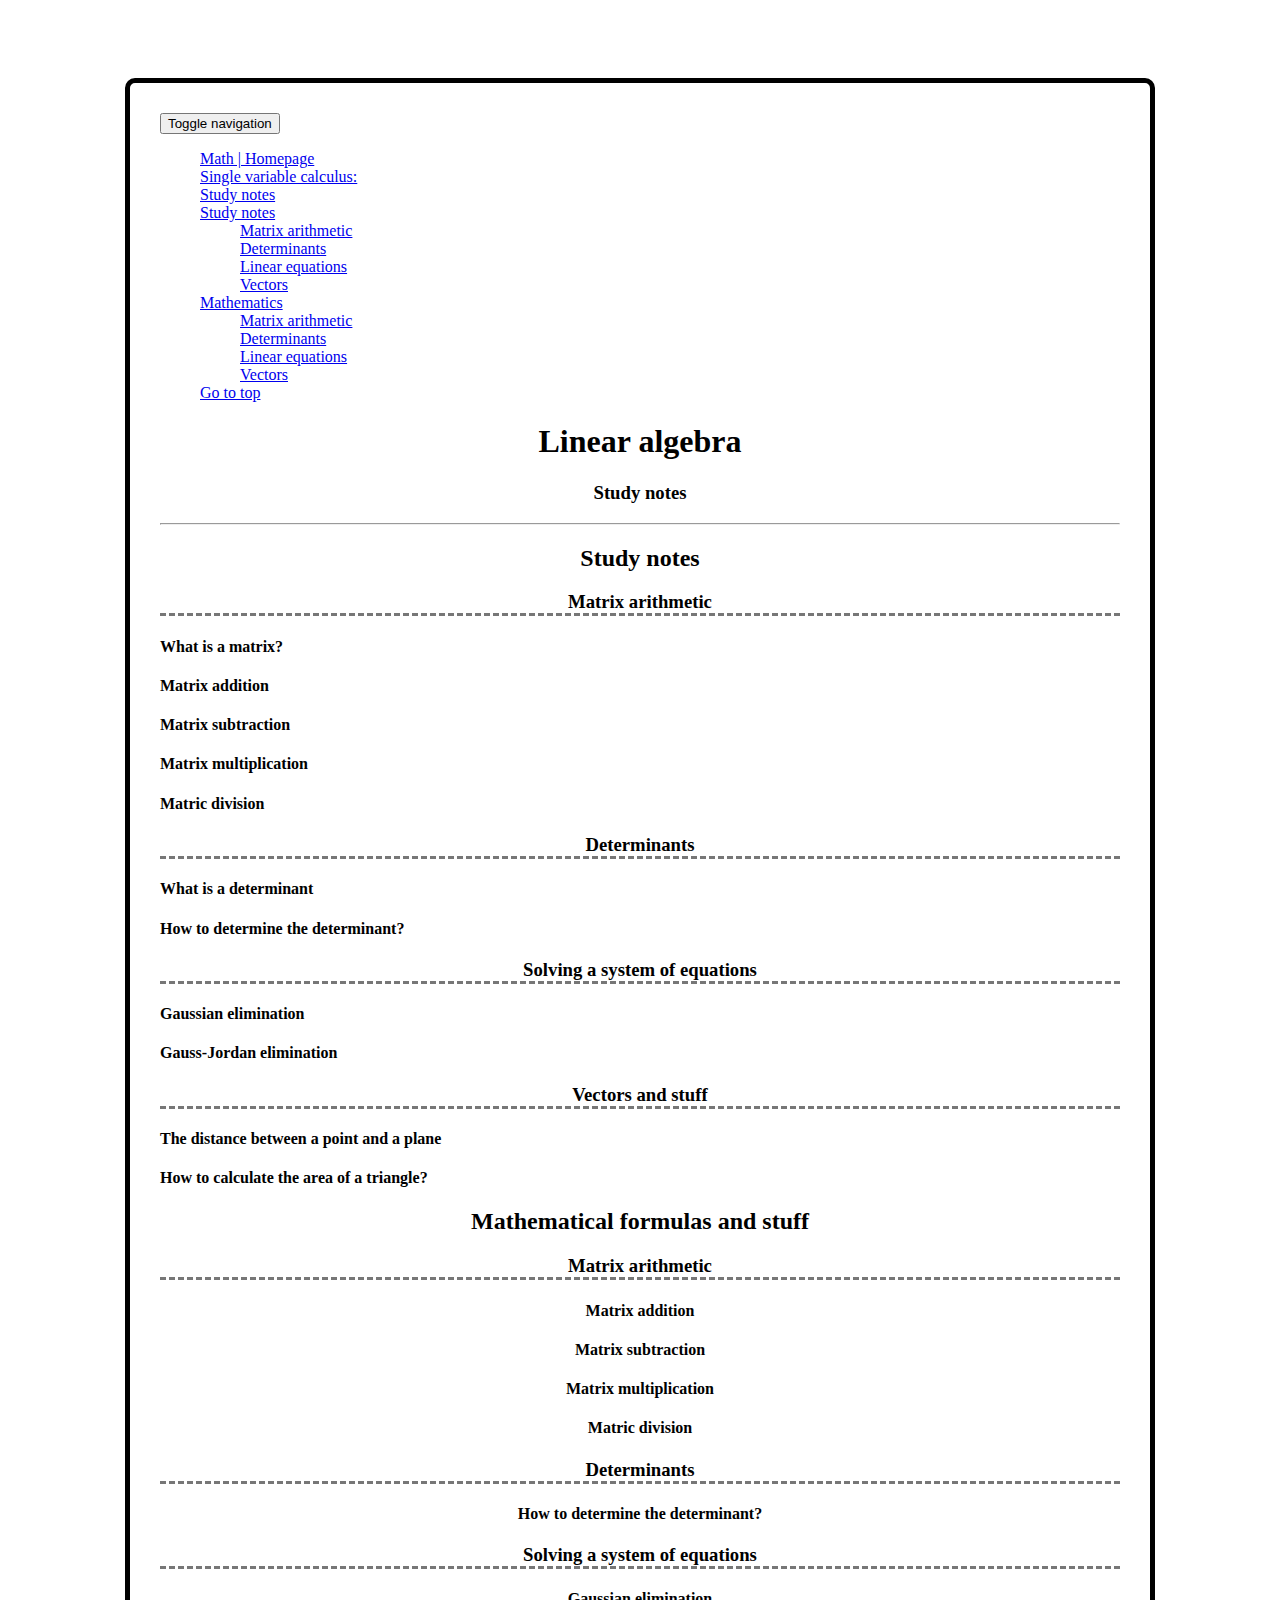
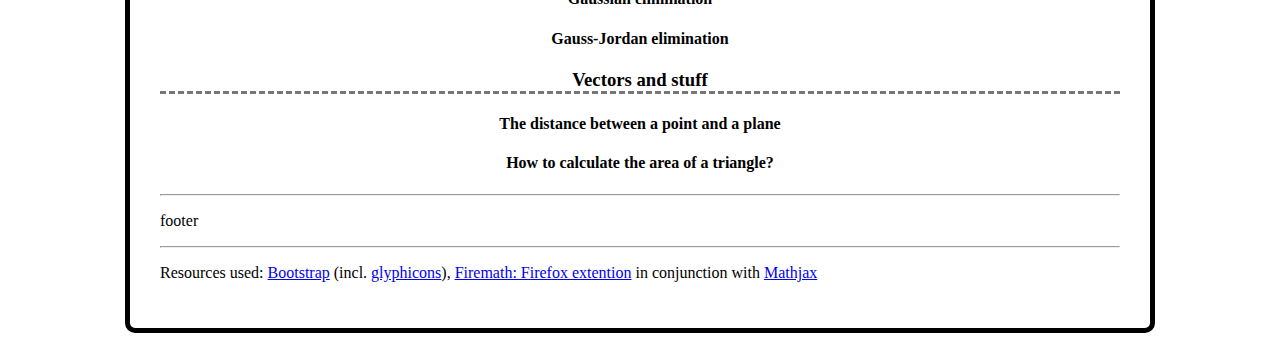
==== linear-algebra/index.html @ 80ca0ce9 "Initial commit 2" ====
<!DOCTYPE html>
<html>
	<head>
		<meta http-equiv="content-type" content="text/html; charset=utf-8">
		<!-- For Edge -->
		<meta http-equiv="X-UA-Compatible" content="IE=edge">
		<!-- -->
		<meta name="description" content="Your description goes here">
		<meta name="keywords" content="your,keywords,goes,here">
		<meta name="author" content="Your Name">
		<!-- Google fonts -->
		
		<!-- JQuery -->
		<script src="http://ajax.googleapis.com/ajax/libs/jquery/1.10.1/jquery.min.js"></script>
		<!-- JavaScript -->
			<!-- Remote -->
			<script src="https://maxcdn.bootstrapcdn.com/bootstrap/3.3.7/js/bootstrap.min.js" integrity="sha384-Tc5IQib027qvyjSMfHjOMaLkfuWVxZxUPnCJA7l2mCWNIpG9mGCD8wGNIcPD7Txa" crossorigin="anonymous"></script>
				<!-- MathJax -->
		<script type="text/javascript" async src="https://cdn.mathjax.org/mathjax/latest/MathJax.js?config=TeX-MML-AM_CHTML"></script>
			<!-- Local -->
			
		<!-- CSS -->
			<!-- Loads bootstrap -->
		<link rel="stylesheet" href="https://maxcdn.bootstrapcdn.com/bootstrap/3.3.6/css/bootstrap.min.css" integrity="sha384-1q8mTJOASx8j1Au+a5WDVnPi2lkFfwwEAa8hDDdjZlpLegxhjVME1fgjWPGmkzs7" crossorigin="anonymous"> <!-- Has to be loaded first, else overwritten -->
			<!-- Main CSS -->
		<link rel="stylesheet" href="../css/main.css"> <!-- Find out if i should add a media tag for a separate css for mobile -->
	<title>Study notes: Linear algebra</title>
</head>
<body id="top">
	<div class="container">
		<nav class="navbar navbar-fixed-top navbar-inverse"> <!-- Main navigation; navbar, static -->
			<div class="container-fluid  navbar-right">
				<!-- Brand and toggle get grouped for better mobile display -->
				<div class="navbar-header">
      				<button type="button" class="navbar-toggle collapsed" data-toggle="collapse" data-target="#bs-example-navbar-collapse-1" aria-expanded="false">
        				<span class="sr-only">Toggle navigation</span>
        				<span class="icon-bar"></span> <!-- Dash one -->
        				<span class="icon-bar"></span> <!-- Dash two -->
        				<span class="icon-bar"></span> <!-- Dash three -->
      				</button>
				</div>
				<!-- Collect the nav links, forms, and other content for toggling -->
				<div class="collapse navbar-collapse" id="bs-example-navbar-collapse-1">
      				<ul class="nav navbar-nav">
      					<li><a href="../index.html">Math | Homepage</a></li>
      					<li><a href="../single-variable-calculus/index.html">Single variable calculus: <br>Study notes</a></li>
      					<li class="dropdown"><a href="#" class="dropdown-toggle" data-toggle="dropdown" role="button" aria-haspopup="true" aria-expanded="false">Study notes<span class="caret"></span></a>
          					<ul class="dropdown-menu">
								<li><a href="#notes-matrix-arithmetic">Matrix arithmetic</a></li>
								<li><a href="#notes-determinants">Determinants</a></li>		
								<li><a href="#notes-linear-equations">Linear equations</a></li>					
			 					<li><a href="#notes-vectors">Vectors</a></li>
          					</ul>
        				</li>
						<li class="dropdown"><a href="#" class="dropdown-toggle" data-toggle="dropdown" role="button" aria-haspopup="true" aria-expanded="false">Mathematics<span class="caret"></span></a>
          					<ul class="dropdown-menu">
          						<li><a href="#math-matrix-arithmetic">Matrix arithmetic</a></li>
          						<li><a href="#math-determinants">Determinants</a></li>
          						<li><a href="#math-linear-equations">Linear equations</a></li>
          						<li><a href="#math-vectors">Vectors</a></li>
          					</ul>
          				</li>
          				<li><a href="#top">Go to top</a></li> <!-- Go to top of page -->
					</ul>
				</div>
			</div>
		</nav> <!-- Nav ends -->
		<div class="row"> <!-- Page heading -->
			<div class="col-md-12"> <!-- Takes upp 100% row -->
				<div class="page-title">
					<h1>Linear algebra</h1>
						<h3>Study notes</h3>
				</div>
			</div>
		</div> <!-- Page heading ends -->
		<div class="row"> <!-- Section divider -->
			<div class="col-md-12">
				<hr> <!-- Horizontal rule -->
			</div>
		</div>
		<div class="row"> <!-- Study notes -->
			<div class="col-md-6"> <!-- Takes up 50% of row-->
				<h2 class="header-section" id="#">Study notes</h2>
					<h3 class="intraheader-section" id="notes-matrix-arithmetic">Matrix arithmetic</h3>
						<p></p>
						<h4>What is a matrix?</h4>
							<p></p>
						<h4>Matrix addition</h4>
							<p></p>
						<h4>Matrix subtraction</h4>
							<p></p>
						<h4>Matrix multiplication</h4>
							<p></p>
						<h4>Matric division</h4>
							<p></p>
					<h3 class="intraheader-section" id="notes-determinants">Determinants</h3>
						<p></p>
						<h4>What is a determinant</h4>
							<p></p>
						<h4>How to determine the determinant?</h4>
							<p></p>
					<h3 class="intraheader-section" id="notes-linear-equations">Solving a system of equations</h3>
						<p></p>
						<h4>Gaussian elimination</h4>
							<p></p>
						<h4>Gauss-Jordan elimination</h4>
							<p></p>
					<h3 class="intraheader-section" id="notes-vectors">Vectors and stuff</h3>
						<p></p>
						<h4>The distance between a point and a plane</h4>
							<p></p>
						<h4>How to calculate the area of a triangle?</h4>
							<p></p>
			</div>
			<div class="col-md-6"> <!-- Takes up 50% of row -->
				<h2 class="header-section" id="#">Mathematical formulas and stuff</h2>
					<h3 class="intraheader-section" id="math-matrix-arithmetic">Matrix arithmetic</h3>
						<h4 class="header-section">Matrix addition</h4>
						<h4 class="header-section">Matrix subtraction</h4>
						<h4 class="header-section">Matrix multiplication</h4>
						<h4 class="header-section">Matric division</h4>
					<h3 class="intraheader-section" id="math-determinants">Determinants</h3>
						<h4 class="header-section">How to determine the determinant?</h4>
					<h3 class="intraheader-section" id="math-linear-equations">Solving a system of equations</h3>
						<h4 class="header-section">Gaussian elimination</h4>
						<h4 class="header-section">Gauss-Jordan elimination</h4>
					<h3 class="intraheader-section" id="math-vectors">Vectors and stuff</h3>
						<h4 class="header-section">The distance between a point and a plane</h4>
						<h4 class="header-section">How to calculate the area of a triangle?</h4>
			</div>
		</div>
		<div class="row"> <!-- Section divider -->
			<div class="col-md-12">
				<hr> <!-- Horizontal rule -->
			</div>
		</div>
		<div class="row">
			<div class="col-md-12">
				<p>footer</p>
			</div>
		</div>
		<div class="row"> <!-- Section divider -->
			<div class="col-md-12">
				<hr> <!-- Horizontal rule -->
			</div>
		</div>
		<div class="row">
			<div class="col-md-12">
				<p>Resources used: 
					<a href="https://getbootstrap.com" target="_blank" title="Go to bootstrap website | new tab">Bootstrap</a> (incl. 
					<a href="https://getbootstrap.com/components/#glyphicons" target="_blank" title="Go to Bootstrap: glyphicons | new tab">glyphicons</a>), 
					<a href="www.firemath.info" target="_blank" title="Go to firemath | new tab">Firemath: Firefox extention</a> in conjunction with 
					<a href="https://www.mathjax.org/" target="_blank" title="Go to mathjax website | new tab">Mathjax</a></p>
			</div>
		</div>
	</div>
</body>
</html>
---- css/main.css ----
body {
	padding-top: 70px;
}
.container {
	max-width: 960px;
	padding: 30px;
	border-radius: 10px;
	border: 5px solid black;
	margin: auto;
}
.page-title {
	padding: 0;
	text-align: center;
}
hr {
	display: block;
    margin-top: 0.5em;
    margin-bottom: 0.5em;
    margin-left: auto;
    margin-right: auto;
    border-style: inset;
    border-width: 1px;
}
.header-section {
	padding: 0;
	text-align: center;
}
.intraheader-section {
	border-width: 5px;
	border-bottom: dashed;
	border-color: #777;
	padding: 0;
	text-align: center;
}
ul {
	list-style: none;
}
.completed {
	padding: 0;
	margin: 5px;
	float: right;
}
.top {
	margin: 5px;
}
.top a {
	color: white;
}
.footer {
	
}
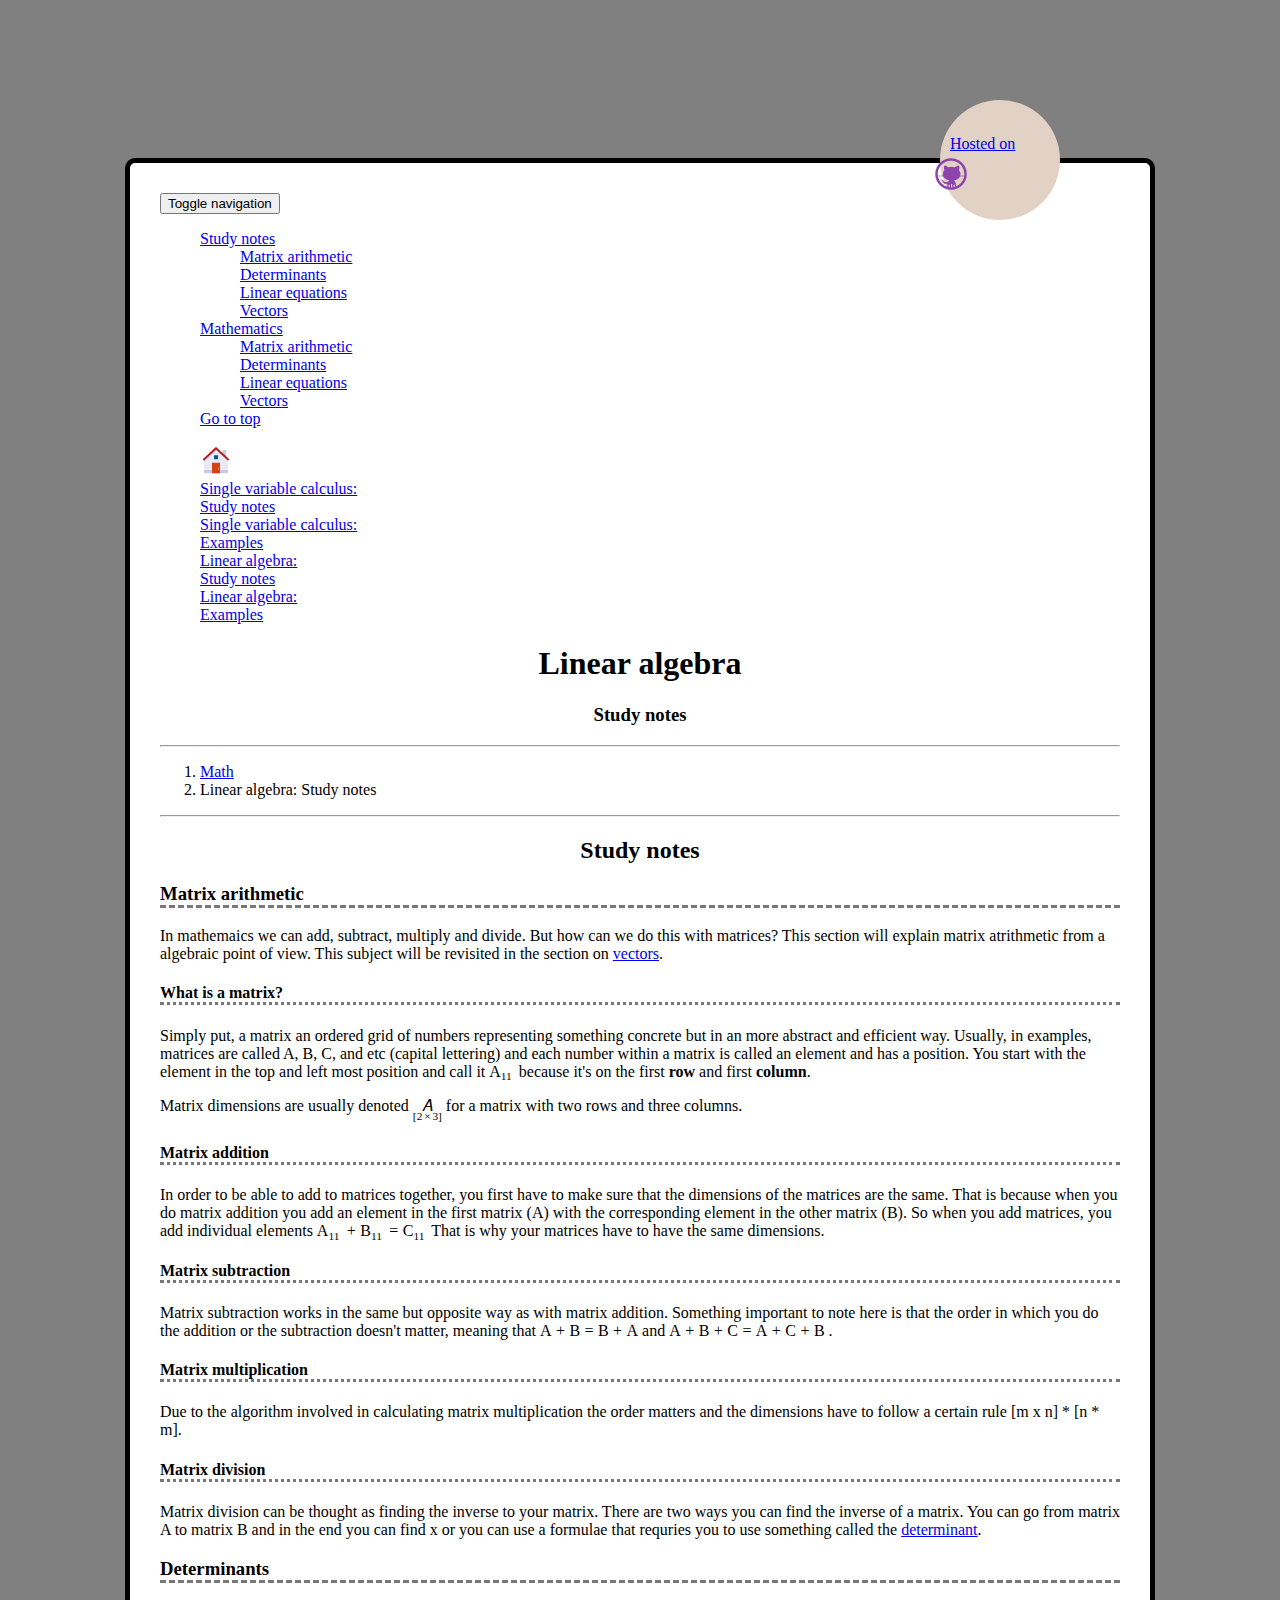
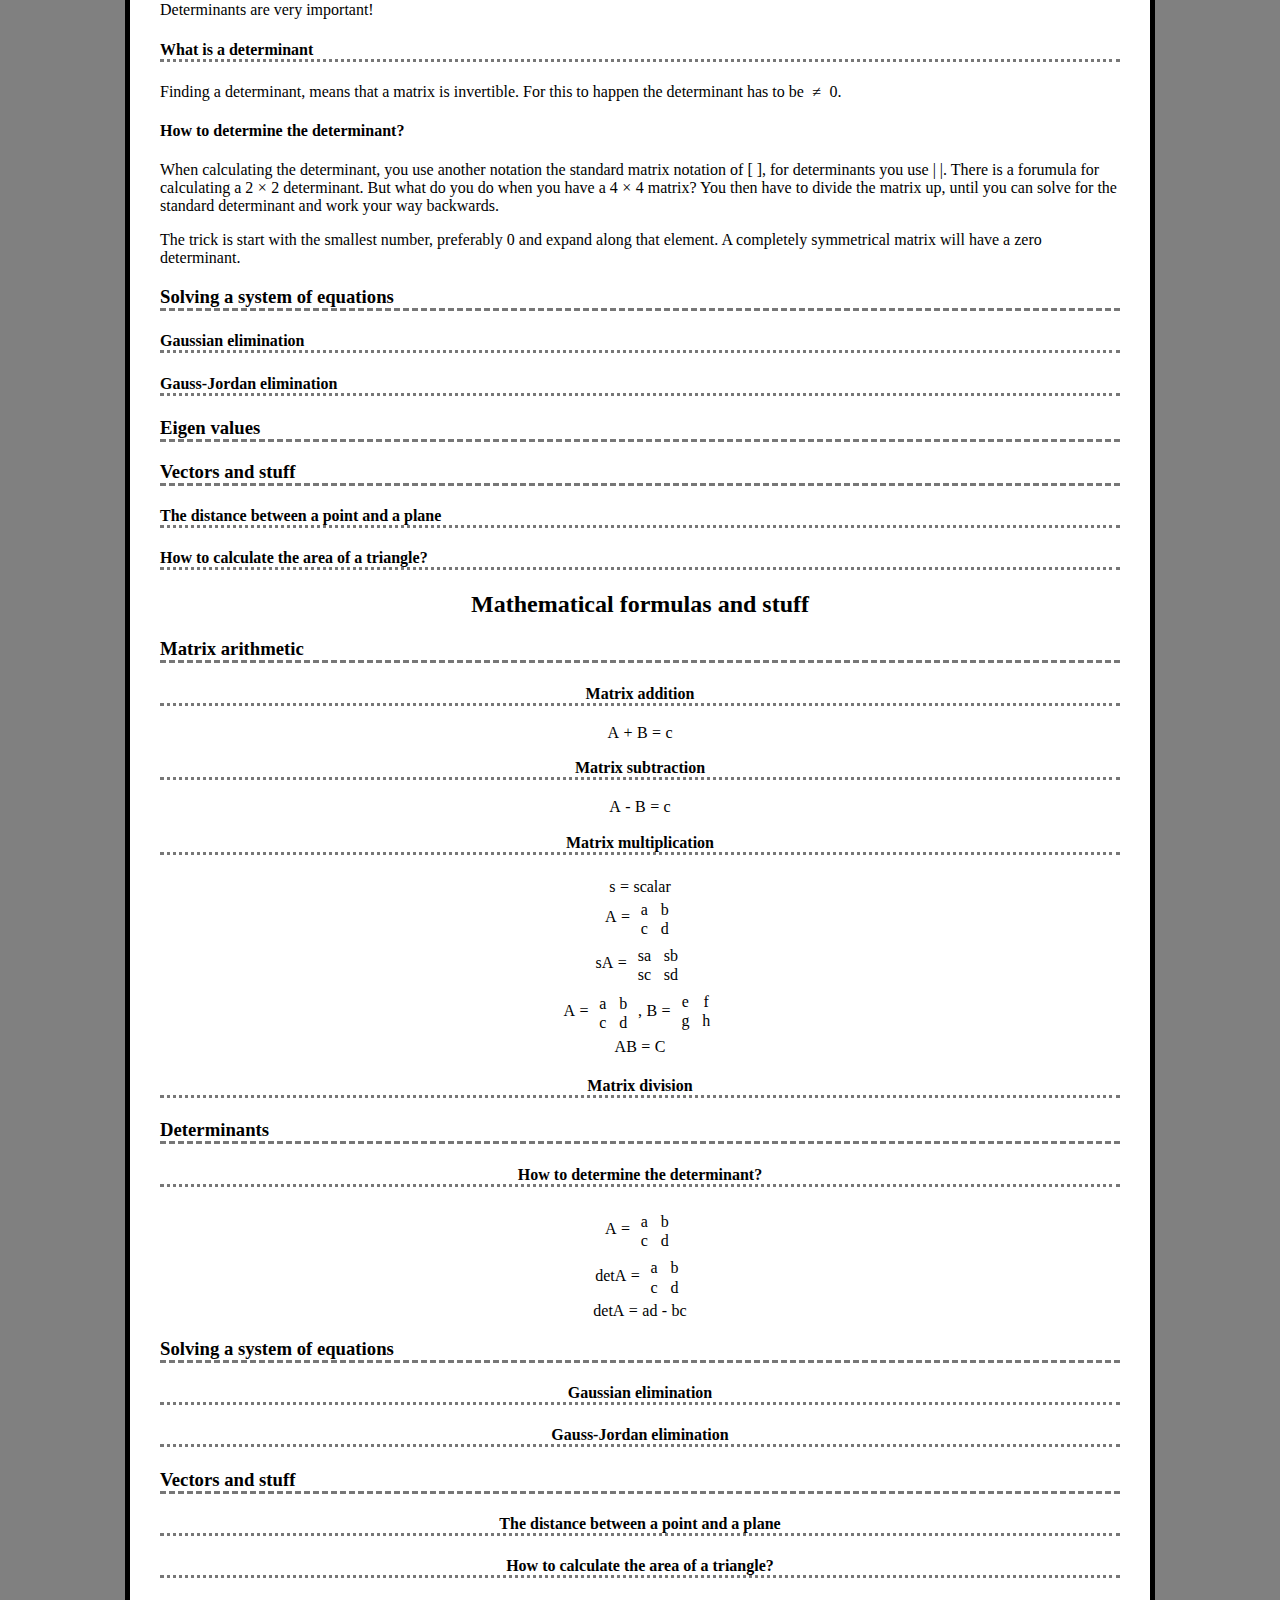
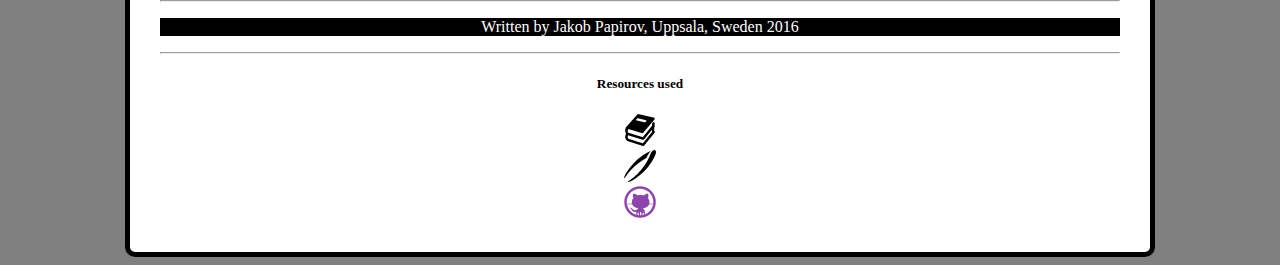
==== commit 520f3f7b: "Major update" ====
--- a/linear-algebra/index.html
+++ b/linear-algebra/index.html
@@ -2,6 +2,7 @@
 <html>
 	<head>
 		<meta http-equiv="content-type" content="text/html; charset=utf-8">
+		<link rel="icon" href="../graphics/Pi-32.png" type="image/x-icon">
 		<!-- For Edge -->
 		<meta http-equiv="X-UA-Compatible" content="IE=edge">
 		<!-- -->
@@ -28,43 +29,61 @@
 </head>
 <body id="top">
 	<div class="container">
-		<nav class="navbar navbar-fixed-top navbar-inverse"> <!-- Main navigation; navbar, static -->
-			<div class="container-fluid  navbar-right">
+		<nav class="navbar navbar-fixed-top navbar-inverse"> <!-- Main navigation; navbar, fixed -->
+			<div class="container-fluid">
 				<!-- Brand and toggle get grouped for better mobile display -->
 				<div class="navbar-header">
-      				<button type="button" class="navbar-toggle collapsed" data-toggle="collapse" data-target="#bs-example-navbar-collapse-1" aria-expanded="false">
-        				<span class="sr-only">Toggle navigation</span>
-        				<span class="icon-bar"></span> <!-- Dash one -->
-        				<span class="icon-bar"></span> <!-- Dash two -->
-        				<span class="icon-bar"></span> <!-- Dash three -->
-      				</button>
+      		<button type="button" class="navbar-toggle collapsed" data-toggle="collapse" data-target="#bs-example-navbar-collapse-1" aria-expanded="false">
+        		<span class="sr-only">Toggle navigation</span>
+        		<span class="icon-bar"></span> <!-- Dash one -->
+        		<span class="icon-bar"></span> <!-- Dash two -->
+        		<span class="icon-bar"></span> <!-- Dash three -->
+      		</button>
 				</div>
 				<!-- Collect the nav links, forms, and other content for toggling -->
 				<div class="collapse navbar-collapse" id="bs-example-navbar-collapse-1">
-      				<ul class="nav navbar-nav">
-      					<li><a href="../index.html">Math | Homepage</a></li>
-      					<li><a href="../single-variable-calculus/index.html">Single variable calculus: <br>Study notes</a></li>
-      					<li class="dropdown"><a href="#" class="dropdown-toggle" data-toggle="dropdown" role="button" aria-haspopup="true" aria-expanded="false">Study notes<span class="caret"></span></a>
-          					<ul class="dropdown-menu">
+      		<ul class="nav navbar-nav navbar-right">
+      			<li class="dropdown"><a href="#" class="dropdown-toggle" data-toggle="dropdown" role="button" aria-haspopup="true" aria-expanded="false">Study notes<span class="caret"></span></a>
+          		<ul class="dropdown-menu">
 								<li><a href="#notes-matrix-arithmetic">Matrix arithmetic</a></li>
 								<li><a href="#notes-determinants">Determinants</a></li>		
 								<li><a href="#notes-linear-equations">Linear equations</a></li>					
 			 					<li><a href="#notes-vectors">Vectors</a></li>
-          					</ul>
-        				</li>
+          			</ul>
+        		</li>
 						<li class="dropdown"><a href="#" class="dropdown-toggle" data-toggle="dropdown" role="button" aria-haspopup="true" aria-expanded="false">Mathematics<span class="caret"></span></a>
-          					<ul class="dropdown-menu">
-          						<li><a href="#math-matrix-arithmetic">Matrix arithmetic</a></li>
-          						<li><a href="#math-determinants">Determinants</a></li>
-          						<li><a href="#math-linear-equations">Linear equations</a></li>
-          						<li><a href="#math-vectors">Vectors</a></li>
-          					</ul>
-          				</li>
-          				<li><a href="#top">Go to top</a></li> <!-- Go to top of page -->
+          		<ul class="dropdown-menu">
+          			<li><a href="#math-matrix-arithmetic">Matrix arithmetic</a></li>
+          			<li><a href="#math-determinants">Determinants</a></li>
+          			<li><a href="#math-linear-equations">Linear equations</a></li>
+          			<li><a href="#math-vectors">Vectors</a></li>
+          		</ul>
+          	</li>
+          	<li><a href="#top">Go to top</a></li> <!-- Go to top of page -->
+					</ul>
+					<ul class="nav navbar-nav navbar-left">
+					  <li><a href="../index.html"><img src="../graphics/Home-32.png" alt="Go to homepage" title="Go to homepage"></a></li>
+            <li><a href="../single-variable-calculus/index.html">Single variable calculus: <br>Study notes</a></li>
+            <li><a href="../single-variable-calculus/examples.html">Single variable calculus: <br>Examples</a></li>
+            <li><a href="../linear-algebra/index.html">Linear algebra: <br>Study notes</a></li>
+            <li><a href="../linear-algebra/examples.html">Linear algebra: <br>Examples</a></li>
 					</ul>
 				</div>
 			</div>
-		</nav> <!-- Nav ends -->
+		</nav>  <!-- Main navigation; navbar, static ends -->
+		<div class="github-box"> <!-- GitHub box -->
+      <div class="github-circle"> <!-- GitHub circle -->
+        <div class="row">
+          <div class="col-md-6 github-repo">
+            <a href="https://github.com/JakobPapirov/math" target="_blank" title="The repository!">Hosted on</a>
+          </div>
+          <div class="col-md-6 github-site">
+            <a href="https://github.com/" target="_blank" title="GitHub <3">
+            <img class="github-img" src="../graphics/GitHub-32.png" alt="GitHub" title="GitHub <3"></a>
+          </div>
+        </div>
+      </div> <!-- GitHub circle ends -->
+    </div> <!-- GitHub box ends -->
 		<div class="row"> <!-- Page heading -->
 			<div class="col-md-12"> <!-- Takes upp 100% row -->
 				<div class="page-title">
@@ -78,81 +97,187 @@
 				<hr> <!-- Horizontal rule -->
 			</div>
 		</div>
+		<div class="row">
+			<div class="col-md-12">
+				<ol class="breadcrumb">
+          <li><a href="../index.html" title="Home">Math</a></li>
+          <li class="active" title="You are here!">Linear algebra: Study notes</li>
+        </ol>
+			</div>
+		</div>
+		<div class="row"> <!-- Section divider -->
+			<div class="col-md-12">
+				<hr> <!-- Horizontal rule -->
+			</div>
+		</div>
 		<div class="row"> <!-- Study notes -->
 			<div class="col-md-6"> <!-- Takes up 50% of row-->
-				<h2 class="header-section" id="#">Study notes</h2>
-					<h3 class="intraheader-section" id="notes-matrix-arithmetic">Matrix arithmetic</h3>
+				<h2 class="header-section" id="notes">Study notes</h2>
+					<h3 class="between-sections" id="notes-matrix-arithmetic">Matrix arithmetic</h3>
+						<p>In mathemaics we can add, subtract, multiply and divide. But how can we do this with matrices? This section will explain matrix atrithmetic from a algebraic point of view. This subject will be revisited in the section on <a href="#notes-vectors">vectors</a>.</p>
+						<h4 class="inbetween-sections">What is a matrix?</h4>
+							<p>Simply put, a matrix an ordered grid of numbers representing something concrete but in an more abstract and efficient way. Usually, in examples, matrices are called A, B, C, and etc (capital lettering) and each number within a matrix is called an element and has a position. You start with the element in the top and left most position and call it 
+								<math display="inline"> <!-- A_11 -->
+								<mstyle displaystyle="true">
+									<msub>      <mrow>        <mi> A </mi>      </mrow>      <mrow>        <mn> 11 </mn>      </mrow>    </msub>
+								</mstyle>
+								</math>
+							because it's on the first <strong>row</strong> and first <strong>column</strong>.</p>
+							<p>Matrix dimensions are usually denoted 
+								<math display="inline"> <!-- [2x3] --> 
+									<mstyle displaystyle="true">
+										<mrow>  <munder>        <mrow>          <mi>A</mi><mo>&ApplyFunction;</mo>        </mrow>      <mrow>        <mo>[</mo>        <mn>2</mn>        <mo>&times;</mo>        <mn>3</mn>        <mo>]</mo>      </mrow>  </munder></mrow>
+									</mstyle>
+								</math>
+							for a matrix with two rows and three columns.</p>
+						<h4 class="inbetween-sections">Matrix addition</h4>
+							<p>In order to be able to add to matrices together, you first have to make sure that the dimensions of the matrices are the same. That is because when you do matrix addition you add an element in the first matrix (A) with the corresponding element in the other matrix (B).
+							So when you add matrices, you add individual elements 
+								<math display="inline"><!-- A_11 + B_11 = C_11-->
+									<mstyle displaystyle="true">
+									<msub>      <mrow>        <mi> A </mi>      </mrow>      <mrow>        <mn> 11 </mn>      </mrow>
+									</msub> <mo> + </mo>
+									<msub>      <mrow>        <mi> B </mi>      </mrow>      <mrow>        <mn> 11 </mn>      </mrow>    </msub>
+									<mo> = </mo>
+									<msub>      <mrow>        <mi> C </mi>      </mrow>      <mrow>        <mn> 11 </mn>      </mrow>
+									</msub>
+									</mstyle>
+								</math>
+							That is why your matrices have to have the same dimensions.
+							</p>
+						<h4 class="inbetween-sections">Matrix subtraction</h4>
+							<p>Matrix subtraction works in the same but opposite way as with matrix addition. Something important to note here is that the order in which you do the addition or the subtraction doesn't matter, meaning that 
+								<math display="inline">
+									<mstyle displaystyle="true">
+										<mi> A </mi>    <mo> + </mo>    <mi> B </mi>    <mo> = </mo>    <mi> B </mi>    <mo> + </mo>    <mi> A </mi>
+									</mstyle>
+								</math>
+							and
+								<math display="inline">
+									<mstyle displaystyle="true">
+										<mfenced>      <mrow>        <mi> A </mi>        <mo> + </mo>        <mi> B </mi>      </mrow>    </mfenced>    <mo> + </mo>    <mi> C </mi>    <mo> = </mo>    <mfenced>      <mrow>        <mi> A </mi>        <mo> + </mo>        <mi> C </mi>      </mrow>    </mfenced>    <mo> + </mo>    <mi> B </mi>
+									</mstyle>
+								</math>
+							.</p>
+						<h4 class="inbetween-sections">Matrix multiplication</h4>
+							<p>Due to the algorithm involved in calculating matrix multiplication the order matters and the dimensions have to follow a certain rule [m x n] * [n * m].</p>
+						<h4 class="inbetween-sections">Matrix division</h4>
+							<p>Matrix division can be thought as finding the inverse to your matrix. There are two ways you can find the inverse of a matrix. You can go from matrix A to matrix B and in the end you can find x or you can use a formulae that requries you to use something called the <a href="#notes-determinants">determinant</a>.</p>
+					<h3 class="between-sections" id="notes-determinants">Determinants</h3>
+						<p>Determinants are very important!</p>
+						<h4 class="inbetween-sections">What is a determinant</h4>
+							<p>Finding a determinant, means that a matrix is invertible. For this to happen the determinant has to be 
+								<math display="inline">
+									<mstyle displaystyle="true">
+										<mo> &#x2260;<!--not equal to--> </mo>
+									</mstyle>
+								</math>
+							0.</p>
+						<h4>How to determine the determinant?</h4>
+							<p>When calculating the determinant, you use another notation the standard matrix notation of [ ], for determinants you use | |. There is a forumula for calculating a 
+								<math display="inline">
+									<mstyle displaystyle="true">
+										<mfenced open="[" close="]">      <mrow>        <mn> 2 </mn>        <mo> &#x00D7;<!--multiplication sign--> </mo>        <mn> 2 </mn>      </mrow>    </mfenced> 
+									</mstyle>
+								</math>
+							determinant. But what do you do when you have a 
+								<math display="inline">
+									<mstyle displaystyle="true">
+										<mfenced open="[" close="]">      <mrow>        <mn> 4 </mn>        <mo> &#x00D7;<!--multiplication sign--> </mo>        <mn> 4 </mn>      </mrow>    </mfenced> 
+									</mstyle>
+								</math>
+								matrix? You then have to divide the matrix up, until you can solve for the standard determinant and work your way backwards.</p>
+								<p>The trick is start with the smallest number, preferably 0 and expand along that element. A completely symmetrical matrix will have a zero determinant.</p>
+					<h3 class="between-sections" id="notes-linear-equations">Solving a system of equations</h3>
 						<p></p>
-						<h4>What is a matrix?</h4>
-							<p></p>
-						<h4>Matrix addition</h4>
-							<p></p>
-						<h4>Matrix subtraction</h4>
-							<p></p>
-						<h4>Matrix multiplication</h4>
-							<p></p>
-						<h4>Matric division</h4>
-							<p></p>
-					<h3 class="intraheader-section" id="notes-determinants">Determinants</h3>
+						<h4 class="inbetween-sections">Gaussian elimination</h4>
+							<p></p>
+						<h4 class="inbetween-sections">Gauss-Jordan elimination</h4>
+							<p></p>
+					<h3 class="between-sections">Eigen values</h3>
+					<h3 class="between-sections" id="notes-vectors">Vectors and stuff</h3>
 						<p></p>
-						<h4>What is a determinant</h4>
-							<p></p>
-						<h4>How to determine the determinant?</h4>
-							<p></p>
-					<h3 class="intraheader-section" id="notes-linear-equations">Solving a system of equations</h3>
-						<p></p>
-						<h4>Gaussian elimination</h4>
-							<p></p>
-						<h4>Gauss-Jordan elimination</h4>
-							<p></p>
-					<h3 class="intraheader-section" id="notes-vectors">Vectors and stuff</h3>
-						<p></p>
-						<h4>The distance between a point and a plane</h4>
-							<p></p>
-						<h4>How to calculate the area of a triangle?</h4>
+						<h4 class="inbetween-sections">The distance between a point and a plane</h4>
+							<p></p>
+						<h4 class="inbetween-sections">How to calculate the area of a triangle?</h4>
 							<p></p>
 			</div>
 			<div class="col-md-6"> <!-- Takes up 50% of row -->
-				<h2 class="header-section" id="#">Mathematical formulas and stuff</h2>
-					<h3 class="intraheader-section" id="math-matrix-arithmetic">Matrix arithmetic</h3>
-						<h4 class="header-section">Matrix addition</h4>
-						<h4 class="header-section">Matrix subtraction</h4>
-						<h4 class="header-section">Matrix multiplication</h4>
-						<h4 class="header-section">Matric division</h4>
-					<h3 class="intraheader-section" id="math-determinants">Determinants</h3>
-						<h4 class="header-section">How to determine the determinant?</h4>
-					<h3 class="intraheader-section" id="math-linear-equations">Solving a system of equations</h3>
-						<h4 class="header-section">Gaussian elimination</h4>
-						<h4 class="header-section">Gauss-Jordan elimination</h4>
-					<h3 class="intraheader-section" id="math-vectors">Vectors and stuff</h3>
-						<h4 class="header-section">The distance between a point and a plane</h4>
-						<h4 class="header-section">How to calculate the area of a triangle?</h4>
-			</div>
-		</div>
-		<div class="row"> <!-- Section divider -->
-			<div class="col-md-12">
-				<hr> <!-- Horizontal rule -->
-			</div>
-		</div>
-		<div class="row">
-			<div class="col-md-12">
-				<p>footer</p>
-			</div>
-		</div>
-		<div class="row"> <!-- Section divider -->
-			<div class="col-md-12">
-				<hr> <!-- Horizontal rule -->
-			</div>
-		</div>
-		<div class="row">
-			<div class="col-md-12">
-				<p>Resources used: 
-					<a href="https://getbootstrap.com" target="_blank" title="Go to bootstrap website | new tab">Bootstrap</a> (incl. 
-					<a href="https://getbootstrap.com/components/#glyphicons" target="_blank" title="Go to Bootstrap: glyphicons | new tab">glyphicons</a>), 
-					<a href="www.firemath.info" target="_blank" title="Go to firemath | new tab">Firemath: Firefox extention</a> in conjunction with 
-					<a href="https://www.mathjax.org/" target="_blank" title="Go to mathjax website | new tab">Mathjax</a></p>
-			</div>
-		</div>
-	</div>
+				<h2 class="header-section" id="formulas">Mathematical formulas and stuff</h2>
+					<h3 class="between-sections" id="math-matrix-arithmetic">Matrix arithmetic</h3>
+						<h4 class="header-section inbetween-sections">Matrix addition</h4>
+							<math display="block">
+								<mstyle displaystyle="true">
+									<mi> A </mi>    <mo> + </mo>    <mi> B </mi>    <mo> = </mo>    <mi> c </mi>
+								</mstyle>
+							</math>
+						<h4 class="header-section inbetween-sections">Matrix subtraction</h4>
+							<math display="block">
+								<mstyle displaystyle="true">
+									<mi> A </mi>    <mo> - </mo>    <mi> B </mi>    <mo> = </mo>    <mi> c </mi> 
+								</mstyle>
+							</math>
+						<h4 class="header-section inbetween-sections">Matrix multiplication</h4>
+							<math display="block">
+								<mstyle displaystyle="true">
+									<mtable columnalign="left">      <mtr>        <mtd>          <mi> s </mi>          <mo> = </mo>          <mi> s </mi>          <mi> c </mi>          <mi> a </mi>          <mi> l </mi>          <mi> a </mi>          <mi> r </mi>        </mtd>      </mtr>      <mtr>        <mtd>          <mi> A </mi>          <mo> = </mo>          <mfenced open="[" close="]">            <mrow>              <mtable>                <mtr>                  <mtd>                    <mi> a </mi>                  </mtd>                  <mtd>                    <mi> b </mi>                  </mtd>                </mtr>                <mtr>                  <mtd>                    <mi> c </mi>                  </mtd>                  <mtd>                    <mi> d </mi>                  </mtd>                </mtr>              </mtable>            </mrow>          </mfenced>        </mtd>      </mtr>      <mtr>        <mtd>          <mi> s </mi>          <mi> A </mi>          <mo> = </mo>          <mfenced open="[" close="]">            <mrow>              <mtable>                <mtr>                  <mtd>                    <mi> s </mi>                    <mi> a </mi>                  </mtd>                  <mtd>                    <mi> s </mi>                    <mi> b </mi>                  </mtd>                </mtr>                <mtr>                  <mtd>                    <mi> s </mi>                    <mi> c </mi>                  </mtd>                  <mtd>                    <mi> s </mi>                    <mi> d </mi>                  </mtd>                </mtr>              </mtable>            </mrow>          </mfenced>        </mtd>      </mtr>    </mtable>
+								</mstyle>
+							</math>
+							<math display="block">
+								<mstyle displaystyle="true">
+									<mtable columnalign="left">      <mtr>        <mtd>          <mi> A </mi>          <mo> = </mo>          <mfenced open="[" close="]">
+      							<mrow>        <mtable>          <mtr>            <mtd>              <mi> a </mi>            </mtd>            <mtd>              <mi> b </mi></mtd>          </mtr>          <mtr>            <mtd>              <mi> c </mi>            </mtd>            <mtd>              <mi> d </mi></mtd>          </mtr>        </mtable>      </mrow>    </mfenced>          <mo> , </mo>          <mi> B </mi>       <mo> = </mo>          <mfenced open="[" close="]">      <mrow>        <mtable>          <mtr>            <mtd>              <mi> e </mi>          </mtd>	<mtd>      <mi> f </mi>            </mtd>          </mtr>          <mtr>            <mtd>         <mi> g </mi>           </mtd>            <mtd><mi> h </mi>	</mtd>          </mtr>        </mtable>      </mrow>    </mfenced>        </mtd>      </mtr>      <mtr>        <mtd>          <mi> A </mi>          <mi> B </mi>          <mo> = </mo>          <mi> C </mi>        </mtd>      </mtr>    </mtable>
+								</mstyle>
+							</math>
+						<h4 class="header-section inbetween-sections">Matrix division</h4>
+
+					<h3 class="between-sections" id="math-determinants">Determinants</h3>
+						<h4 class="header-section inbetween-sections">How to determine the determinant?</h4>
+							<math display="block"> 
+								<mstyle displaystyle="true">
+									<mtable columnalign="left">      <mtr>        <mtd>          <mi> A </mi>          <mo> = </mo>          <mfenced open="[" close="]">            <mrow>              <mtable>                <mtr>                  <mtd>                    <mi> a </mi>                  </mtd>                  <mtd>                    <mi> b </mi>                  </mtd>                </mtr>                <mtr>                  <mtd>                    <mi> c </mi>                  </mtd>                  <mtd>                    <mi> d </mi>                  </mtd>                </mtr>              </mtable>            </mrow>          </mfenced>        </mtd>      </mtr>      <mtr>        <mtd>          <mi> det </mi>          <mfenced>            <mrow>              <mi> A </mi>            </mrow>          </mfenced>          <mo> = </mo>          <mfenced open="|" close="|">            <mrow>              <mtable>                <mtr>                  <mtd>                    <mi> a </mi>                  </mtd>                  <mtd>                    <mi> b </mi>                  </mtd>                </mtr>                <mtr>                  <mtd>                    <mi> c </mi>                  </mtd>                  <mtd>                    <mi> d </mi>                  </mtd>                </mtr>              </mtable>            </mrow>          </mfenced>        </mtd>      </mtr>      <mtr>        <mtd>          <mi> det </mi>          <mfenced>            <mrow>              <mi> A </mi>            </mrow>          </mfenced>          <mo> = </mo>          <mfenced>            <mrow>              <mi> a </mi>              <mi> d </mi>            </mrow>          </mfenced>          <mo> - </mo>          <mfenced>            <mrow>              <mi> b </mi>              <mi> c </mi>            </mrow>          </mfenced>        </mtd>      </mtr>    </mtable>
+								</mstyle>
+							</math>
+					<h3 class="between-sections" id="math-linear-equations">Solving a system of equations</h3>
+						<h4 class="header-section inbetween-sections">Gaussian elimination</h4>
+						<h4 class="header-section inbetween-sections">Gauss-Jordan elimination</h4>
+					<h3 class="between-sections" id="math-vectors">Vectors and stuff</h3>
+						<h4 class="header-section inbetween-sections">The distance between a point and a plane</h4>
+						<h4 class="header-section inbetween-sections">How to calculate the area of a triangle?</h4>
+			</div>
+		</div>
+		<div class="row"> <!-- Section divider -->
+			<div class="col-md-12">
+				<hr> <!-- Horizontal rule -->
+			</div>
+		</div>
+		<footer>
+			<p>Written by Jakob Papirov, Uppsala, Sweden 2016</p>
+		</footer>
+		<div class="row"> <!-- Section divider -->
+			<div class="col-md-12">
+				<hr> <!-- Horizontal rule -->
+			</div>
+		</div>
+		<div class="row resources"> <!-- Resources used -->
+			<div class="row">
+        <div class="col-md-12">
+          <h5 class="">Resources used</h5>
+        </div>
+      </div>
+      <div class="row">
+      	<div class="col-md-4">
+          <a href="jakobpapirov.se/resources#main" target="_blank" title="General"><img src="../graphics/Book Stack-32.png"></a>
+         </div>
+         <div class="col-md-4">
+         	<a href="jakobpapirov.se/resources#math" target="_blank" title="Specific"><img src="../graphics/Tweezers-32.png"></a>
+         </div>
+         <div col-md-4>
+            <a href="https://github.com/JakobPapirov/math" target="_blank">
+            	<img src="../graphics/GitHub-32.png" alt="GitHub" title="The repository!"></a>
+         </div>
+       </div>
+		</div> <!-- Resources used ends -->
+	</div> <!-- container ends -->
 </body>
 </html>--- a/css/main.css
+++ b/css/main.css
@@ -1,5 +1,6 @@
 body {
-	padding-top: 70px;
+	padding-top: 150px;
+	background-color: grey;
 }
 .container {
 	max-width: 960px;
@@ -7,6 +8,44 @@
 	border-radius: 10px;
 	border: 5px solid black;
 	margin: auto;
+	background-color: white;
+}
+.github-box {
+	position: absolute;
+	top: 100px;
+	right: 220px;
+	/*border: 1px solid red;*/
+}
+.github-circle {
+	background-color: #e1d2c5;
+	/*border:  1px solid red; */
+	width: 120px;
+	height: 120px;
+	border-radius: 50%;
+}
+.github-repo {
+	position: relative;
+	top: 35px;
+	left: 10px;
+	z-index: 1;
+}
+	.github-repo a:hover {
+		background-color: #d2c5e1;
+	}
+.github-site {
+	position: relative;
+	top: 35px;
+	right: 10px;
+	z-index: 1;
+}
+.github a:hover {
+	text-decoration: none;
+	border-color: #f2d5c2;
+	border-bottom: dotted;
+}
+.github-img {
+	padding: 0;
+	margin: 5px;
 }
 .page-title {
 	padding: 0;
@@ -25,27 +64,49 @@
 	padding: 0;
 	text-align: center;
 }
-.intraheader-section {
+.between-sections {
 	border-width: 5px;
 	border-bottom: dashed;
 	border-color: #777;
 	padding: 0;
-	text-align: center;
+}
+.inbetween-sections {
+	border-width: 5px;
+	border-bottom: dotted;
+	border-color: #777;
 }
 ul {
 	list-style: none;
+}
+.list-separation {
+	border-width: 5px;
+	border-bottom: dotted;
+	border-color: #777;
 }
 .completed {
 	padding: 0;
 	margin: 5px;
 	float: right;
 }
+.done {
+	color: green;
+}
 .top {
 	margin: 5px;
+	float: right;
 }
 .top a {
 	color: white;
 }
-.footer {
-	
+footer {
+	text-align: center;
+	color: white;
+	background-color: black;
+}
+.resources {
+	text-align: center;
+}
+/* Modifying Bootstrap class */
+.btn-default {
+	background-color: #76b3e4;
 }